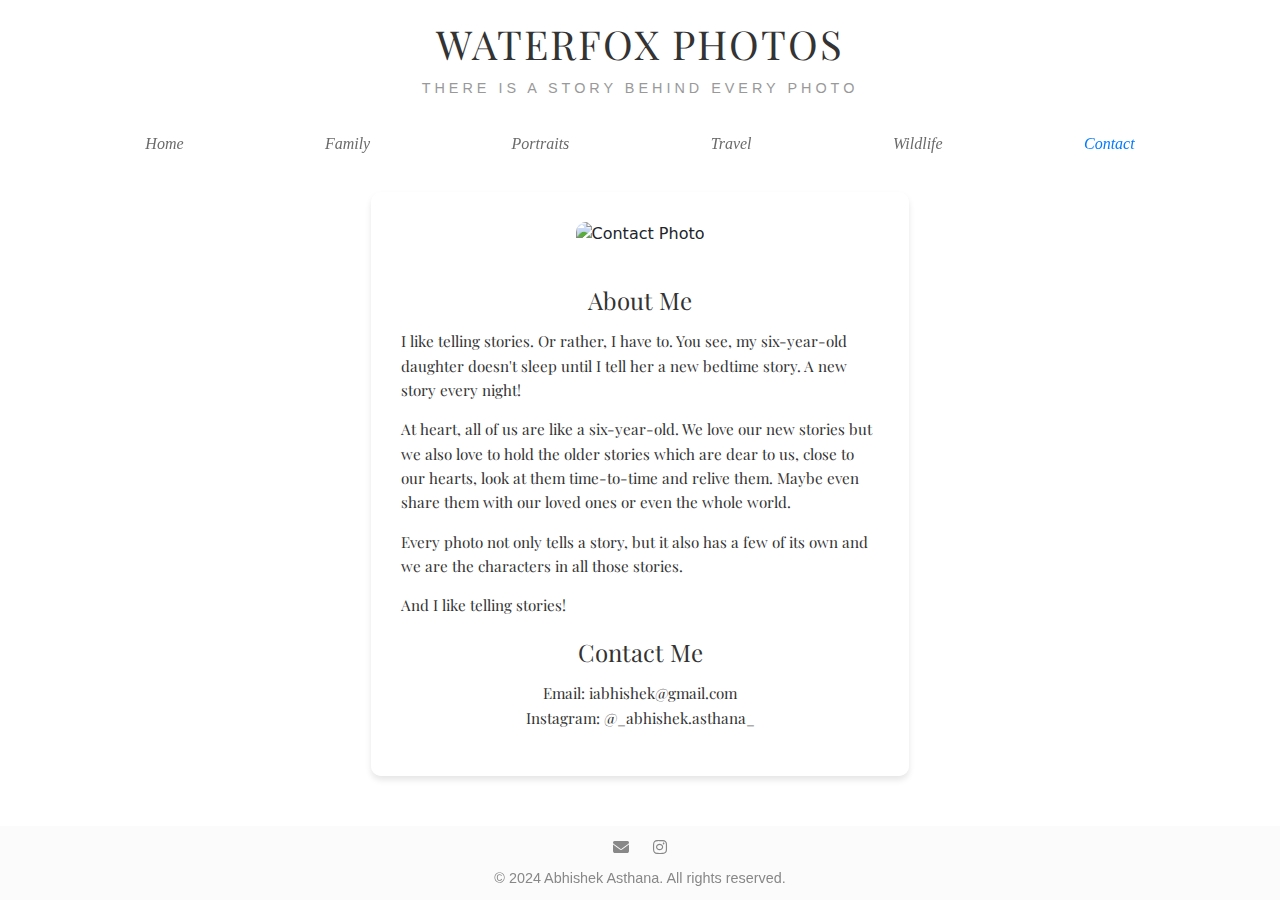
==== contact.html @ 5faaa087 "Initial Commit" ====
<!DOCTYPE html>
<html lang="en">
<head>
    <meta charset="UTF-8">
    <meta name="viewport" content="width=device-width, initial-scale=1.0">
    <title>Contact - Waterfox Photos</title>
    <link href="https://cdn.jsdelivr.net/npm/bootstrap@5.3.0-alpha1/dist/css/bootstrap.min.css" rel="stylesheet">
    <link rel="stylesheet" href="https://cdnjs.cloudflare.com/ajax/libs/font-awesome/6.1.1/css/all.min.css">
    <link href="https://fonts.googleapis.com/css2?family=Playfair+Display:ital,wght@0,400;0,700;1,400&display=swap" rel="stylesheet">
    <link rel="stylesheet" href="styles.css">
    <style>
        .contact-content {
            width: 70%;
            margin: 0 auto;
            text-align: center;
        }
        .contact-text-box {
            background-color: rgba(255, 255, 255, 0.8);
            border-radius: 10px;
            padding: 30px;
            width: 60%;
            margin: 0 auto;
            box-shadow: 0 4px 6px rgba(0, 0, 0, 0.1);
        }
        .contact-image {
            width: 100%;
            height: auto;
            border-radius: 10px 10px 0 0;
            margin-bottom: 20px;
        }
        .contact-text {
            font-family: 'Playfair Display', serif;
            font-size: 0.95rem; /* Reduced font size */
            color: #333;
            line-height: 1.6;
            text-align: left;
        }
        .contact-text p {
            margin-bottom: 15px;
        }
        .section-heading {
            font-family: 'Playfair Display', serif;
            font-size: 1.5rem; /* Slightly reduced size */
            font-weight: 400; /* Removed bold */
            color: #333;
            margin-top: 20px;
            margin-bottom: 15px;
            text-align: center;
        }
        .contact-details {
            text-align: center;
            font-style: normal; /* Removed italics */
        }
    </style>
</head>
<body>
    <header class="text-center">
        <h1>Waterfox Photos</h1>
        <p>THERE IS A STORY BEHIND EVERY PHOTO</p>
    </header>

    <nav class="navbar navbar-expand-lg navbar-light bg-light">
        <div class="container-fluid">
            <button class="navbar-toggler" type="button" data-bs-toggle="collapse" data-bs-target="#navbarNav" aria-controls="navbarNav" aria-expanded="false" aria-label="Toggle navigation">
                <span class="navbar-toggler-icon"></span>
            </button>
            <div class="collapse navbar-collapse justify-content-center" id="navbarNav">
                <ul class="navbar-nav">
                    <li class="nav-item">
                        <a class="nav-link" href="index.html">Home</a>
                    </li>
                    <li class="nav-item">
                        <a class="nav-link" href="family.html">Family</a>
                    </li>
                    <li class="nav-item">
                        <a class="nav-link" href="portraits.html">Portraits</a>
                    </li>
                    <li class="nav-item">
                        <a class="nav-link" href="travel.html">Travel</a>
                    </li>
                    <li class="nav-item">
                        <a class="nav-link" href="wildlife.html">Wildlife</a>
                    </li>
                    <li class="nav-item">
                        <a class="nav-link active" aria-current="page" href="contact.html">Contact</a>
                    </li>
                </ul>
            </div>
        </div>
    </nav>

    <main>
        <div class="contact-content">
            <div class="contact-text-box">
                <img src="https://photosblob.blob.core.windows.net/photos/contact-photo.jpg" alt="Contact Photo" class="contact-image">
                <h2 class="section-heading">About Me</h2>
                <div class="contact-text">
                    <p>
                        I like telling stories. Or rather, I have to. You see, my six-year-old daughter doesn't sleep until I tell her a new bedtime story. A new story every night!
                    </p>
                    <p>
                        At heart, all of us are like a six-year-old. We love our new stories but we also love to hold the older stories which are dear to us, close to our hearts, look at them time-to-time and relive them. Maybe even share them with our loved ones or even the whole world.
                    </p>
                    <p>
                        Every photo not only tells a story, but it also has a few of its own and we are the characters in all those stories.
                    </p>
                    <p>
                        And I like telling stories!
                    </p>
                </div>
                <h2 class="section-heading">Contact Me</h2>
                <p class="contact-text contact-details">
                    Email: iabhishek@gmail.com<br>
                    Instagram: @_abhishek.asthana_
                </p>
            </div>
        </div>
    </main>

    <footer class="text-center">
        <div class="container">
            <a href="mailto:iabhishek@gmail.com"><i class="fas fa-envelope"></i></a>
            <a href="https://www.instagram.com/_abhishek.asthana_" target="_blank"><i class="fab fa-instagram"></i></a>
            <p class="mt-2 mb-0">&copy; 2024 Abhishek Asthana. All rights reserved.</p>
        </div>
    </footer>

    <script src="https://cdn.jsdelivr.net/npm/bootstrap@5.3.0-alpha1/dist/js/bootstrap.bundle.min.js"></script>
</body>
</html>
---- styles.css ----
body, html {
    min-height: 100%;
    display: flex;
    flex-direction: column;
    background-image: url('https://static.wixstatic.com/media/be48a6ed702649778e0248921b018462.png/v1/fill/w_200,h_200,al_c,q_85,enc_auto/be48a6ed702649778e0248921b018462.png');
    background-repeat: repeat;
    background-size: 200px 200px;
}
.navbar-nav {
    width: 100%;
    justify-content: space-evenly;
}
header h1 {
    font-family: 'Playfair Display', serif;
    font-weight: 400;
    color: #333;
    margin-top: 20px;
    margin-bottom: 10px;
    text-transform: uppercase;
    letter-spacing: 2px;
}
header p {
    font-family: 'Roboto', sans-serif;
    font-size: 0.9rem;
    font-weight: 300;
    color: #999;
    text-transform: uppercase;
    letter-spacing: 4px;
}
main {
    flex-grow: 1;
    display: flex;
    flex-direction: column;
    align-items: center;
    padding: 20px 0;
    margin-bottom: 60px;
}
.photo-gallery {
    width: 100%;
    max-width: 100vw;
}
.photo-item {
    width: 100%;
    margin-bottom: 20px;
    overflow: hidden;
    position: relative;
}
.photo-item img {
    width: 100%;
    height: auto;
    display: block;
    transition: transform 0.5s ease;
}
.photo-item:hover img {
    transform: scale(1.02);
}
footer {
    position: fixed;
    bottom: 0;
    left: 0;
    right: 0;
    background-color: rgba(248, 249, 250, 0.6);
    backdrop-filter: blur(5px);
    padding: 10px 0;
    z-index: 1000;
    font-family: 'brandon-grot-w01-light', sans-serif; /* Using Roboto for a thinner font */
    font-weight: 300; /* Light weight */
    color: #888; /* Light grey color */
}

footer a {
    color: #888; /* Light grey color for links */
    margin: 0 10px;
    text-decoration: none;
    transition: color 0.3s ease;
}

footer a:hover {
    color: #555; /* Darker grey on hover */
}

footer p {
    font-size: 0.9rem; /* Slightly smaller font size */
    margin-bottom: 0;
}

.navbar {
    background-color: rgba(254, 254, 254, 0.1) !important;
    backdrop-filter: blur(0px);
}
.navbar-nav .nav-link {
    font-family: 'didot-w01-italic', serif;
    font-style: italic;
    font-size: 1.0rem;
    color: rgba(69, 69, 69, 0.8);
    transition: color 0.3s ease;
}
.navbar-nav .nav-link:hover,
.navbar-nav .nav-link.active {
    color: #007bff;
}
.carousel-item img {
    object-fit: cover;
    width: 100%;
    height: 100%;
}
#photoCarousel {
    width: 70vw;
    height: 70vh;
}
.row {
    display: -ms-flexbox; /* IE 10 */
    display: flex;
    -ms-flex-wrap: wrap; /* IE 10 */
    flex-wrap: wrap;
    padding: 0 4px;
  }
  
  /* Create two equal columns that sits next to each other */
  .column {
    -ms-flex: 50%; /* IE 10 */
    flex: 50%;
    padding: 0 4px;
  }
  .modal-fullscreen .modal-content {
    height: 100%;
    border: 0;
    border-radius: 0;
    background-color: rgba(0, 0, 0, 0.9);
}
.modal-fullscreen .modal-body {
    overflow: auto;
    display: flex;
    flex-direction: column;
    align-items: center;
    justify-content: center;
    padding: 0;
}
.modal-fullscreen img {
    max-width: 80%;
    max-height: 80vh;
    object-fit: contain;
}
.modal-toolbar {
    position: absolute;
    top: 0;
    right: 0;
    padding: 10px;
    z-index: 1050;
}
.modal-toolbar .close-btn {
    background: none;
    border: none;
    color: white;
    font-size: 1.5rem;
    cursor: pointer;
}

.photo-collage {
    width: 70%;
    margin: 0 auto;
}
.photo-item {
    margin-bottom: 10px;
    cursor: pointer;
}
.photo-item img {
    max-width: 100%;
    display: block;
    transition: transform 0.3s ease;
}
.photo-item:hover img {
    transform: scale(1.02);
}
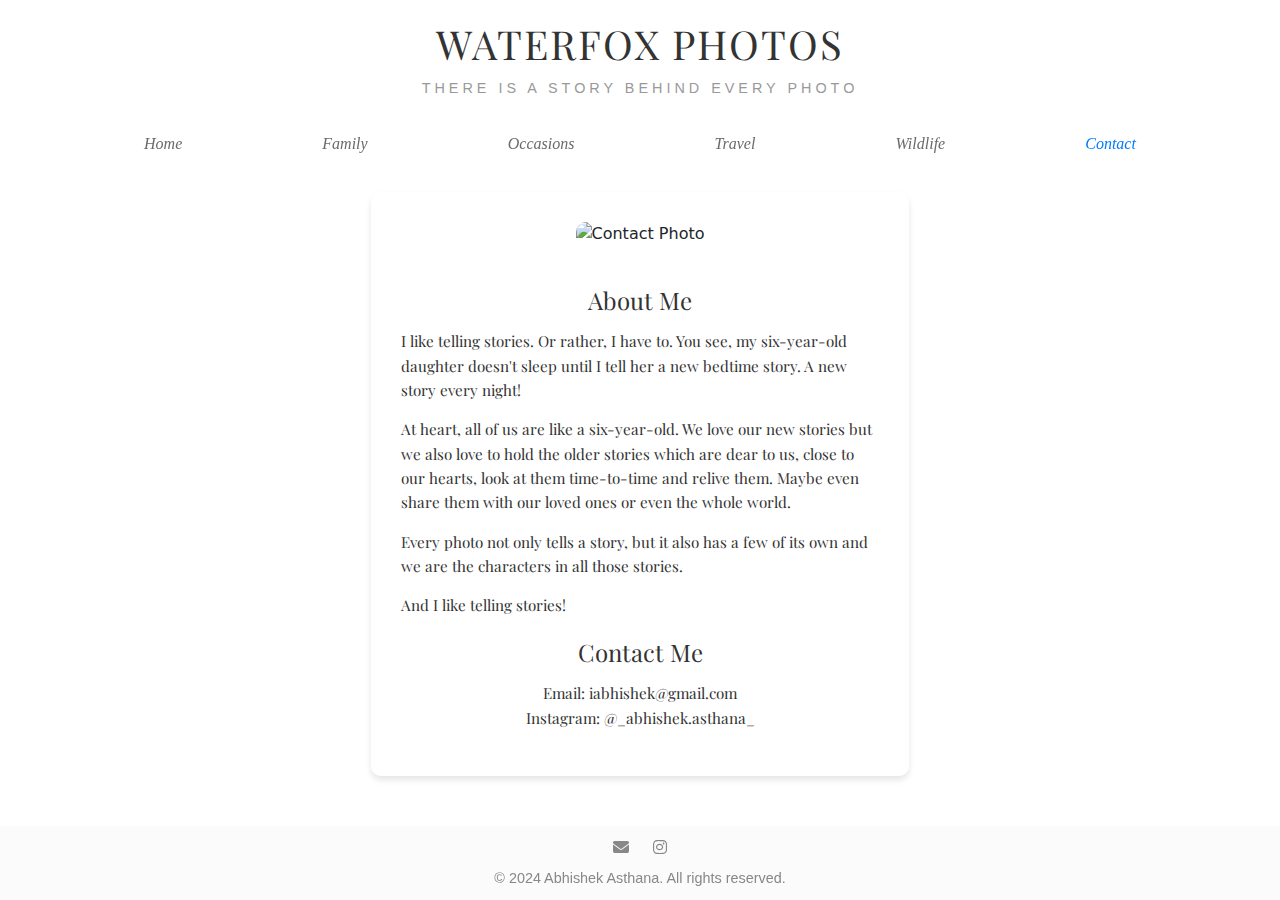
==== commit 3ae7f676: "Updated images" ====
--- a/contact.html
+++ b/contact.html
@@ -8,50 +8,6 @@
     <link rel="stylesheet" href="https://cdnjs.cloudflare.com/ajax/libs/font-awesome/6.1.1/css/all.min.css">
     <link href="https://fonts.googleapis.com/css2?family=Playfair+Display:ital,wght@0,400;0,700;1,400&display=swap" rel="stylesheet">
     <link rel="stylesheet" href="styles.css">
-    <style>
-        .contact-content {
-            width: 70%;
-            margin: 0 auto;
-            text-align: center;
-        }
-        .contact-text-box {
-            background-color: rgba(255, 255, 255, 0.8);
-            border-radius: 10px;
-            padding: 30px;
-            width: 60%;
-            margin: 0 auto;
-            box-shadow: 0 4px 6px rgba(0, 0, 0, 0.1);
-        }
-        .contact-image {
-            width: 100%;
-            height: auto;
-            border-radius: 10px 10px 0 0;
-            margin-bottom: 20px;
-        }
-        .contact-text {
-            font-family: 'Playfair Display', serif;
-            font-size: 0.95rem; /* Reduced font size */
-            color: #333;
-            line-height: 1.6;
-            text-align: left;
-        }
-        .contact-text p {
-            margin-bottom: 15px;
-        }
-        .section-heading {
-            font-family: 'Playfair Display', serif;
-            font-size: 1.5rem; /* Slightly reduced size */
-            font-weight: 400; /* Removed bold */
-            color: #333;
-            margin-top: 20px;
-            margin-bottom: 15px;
-            text-align: center;
-        }
-        .contact-details {
-            text-align: center;
-            font-style: normal; /* Removed italics */
-        }
-    </style>
 </head>
 <body>
     <header class="text-center">
@@ -73,7 +29,7 @@
                         <a class="nav-link" href="family.html">Family</a>
                     </li>
                     <li class="nav-item">
-                        <a class="nav-link" href="portraits.html">Portraits</a>
+                        <a class="nav-link" href="occasions.html">Occasions</a>
                     </li>
                     <li class="nav-item">
                         <a class="nav-link" href="travel.html">Travel</a>
--- a/styles.css
+++ b/styles.css
@@ -171,4 +171,46 @@
 }
 .photo-item:hover img {
     transform: scale(1.02);
+}
+.contact-content {
+    width: 70%;
+    margin: 0 auto;
+    text-align: center;
+}
+.contact-text-box {
+    background-color: rgba(255, 255, 255, 0.8);
+    border-radius: 10px;
+    padding: 30px;
+    width: 60%;
+    margin: 0 auto;
+    box-shadow: 0 4px 6px rgba(0, 0, 0, 0.1);
+}
+.contact-image {
+    width: 100%;
+    height: auto;
+    border-radius: 10px 10px 0 0;
+    margin-bottom: 20px;
+}
+.contact-text {
+    font-family: 'Playfair Display', serif;
+    font-size: 0.95rem; /* Reduced font size */
+    color: #333;
+    line-height: 1.6;
+    text-align: left;
+}
+.contact-text p {
+    margin-bottom: 15px;
+}
+.section-heading {
+    font-family: 'Playfair Display', serif;
+    font-size: 1.5rem; /* Slightly reduced size */
+    font-weight: 400; /* Removed bold */
+    color: #333;
+    margin-top: 20px;
+    margin-bottom: 15px;
+    text-align: center;
+}
+.contact-details {
+    text-align: center;
+    font-style: normal; /* Removed italics */
 }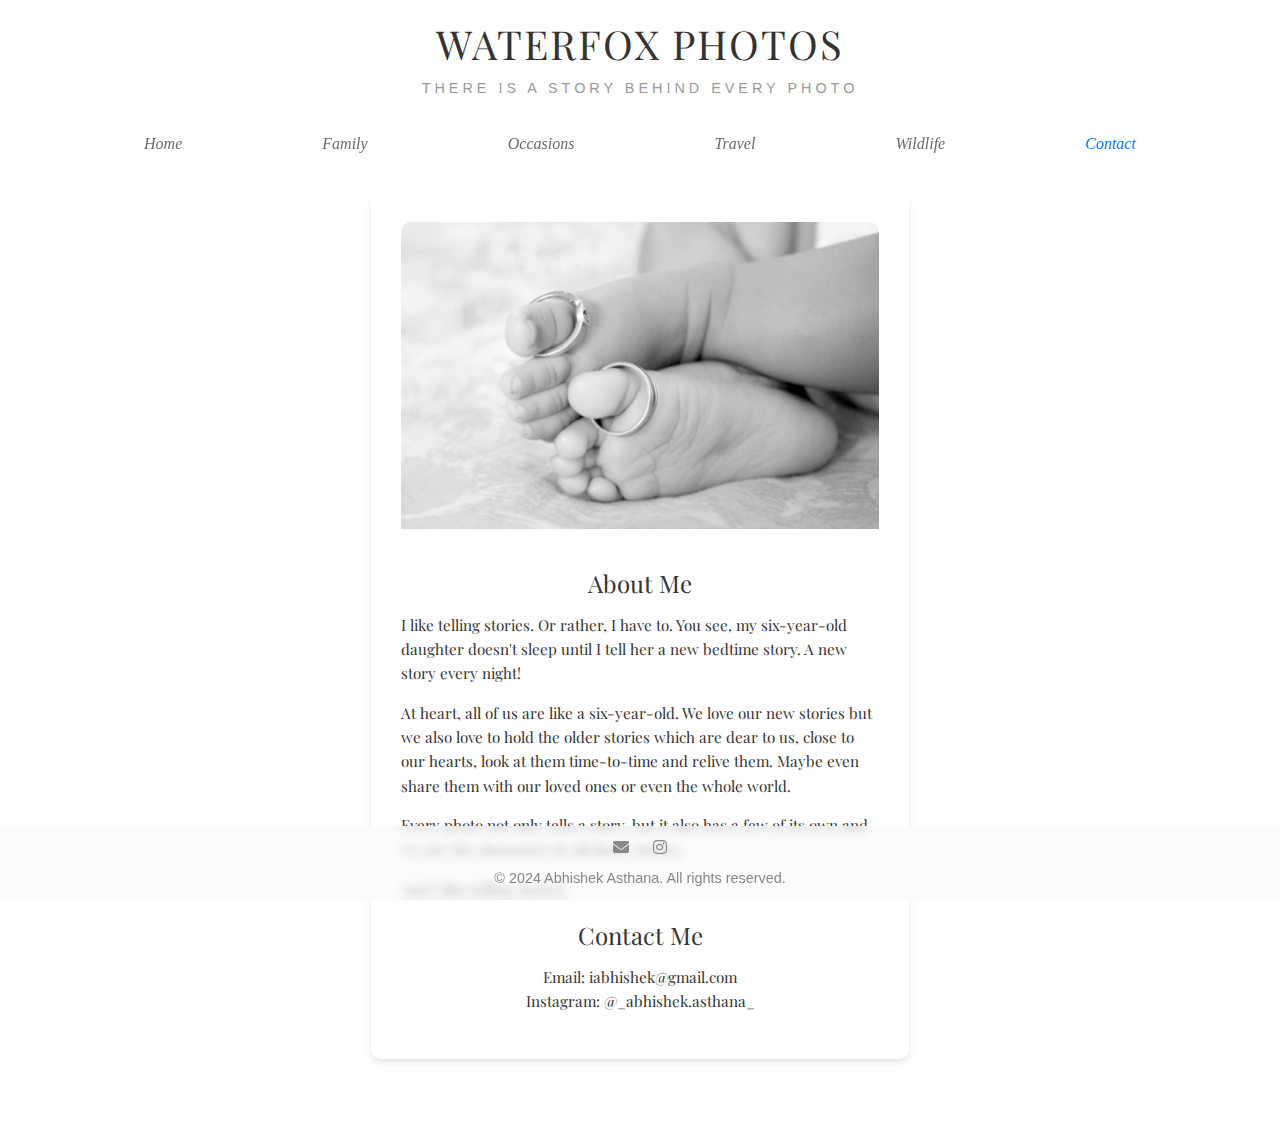
==== commit be9fce57: "Moving images from Azure to Github" ====
--- a/contact.html
+++ b/contact.html
@@ -48,7 +48,7 @@
     <main>
         <div class="contact-content">
             <div class="contact-text-box">
-                <img src="https://photosblob.blob.core.windows.net/photos/contact-photo.jpg" alt="Contact Photo" class="contact-image">
+                <img src="./images/contact-photo.jpg" alt="Contact Photo" class="contact-image">
                 <h2 class="section-heading">About Me</h2>
                 <div class="contact-text">
                     <p>
